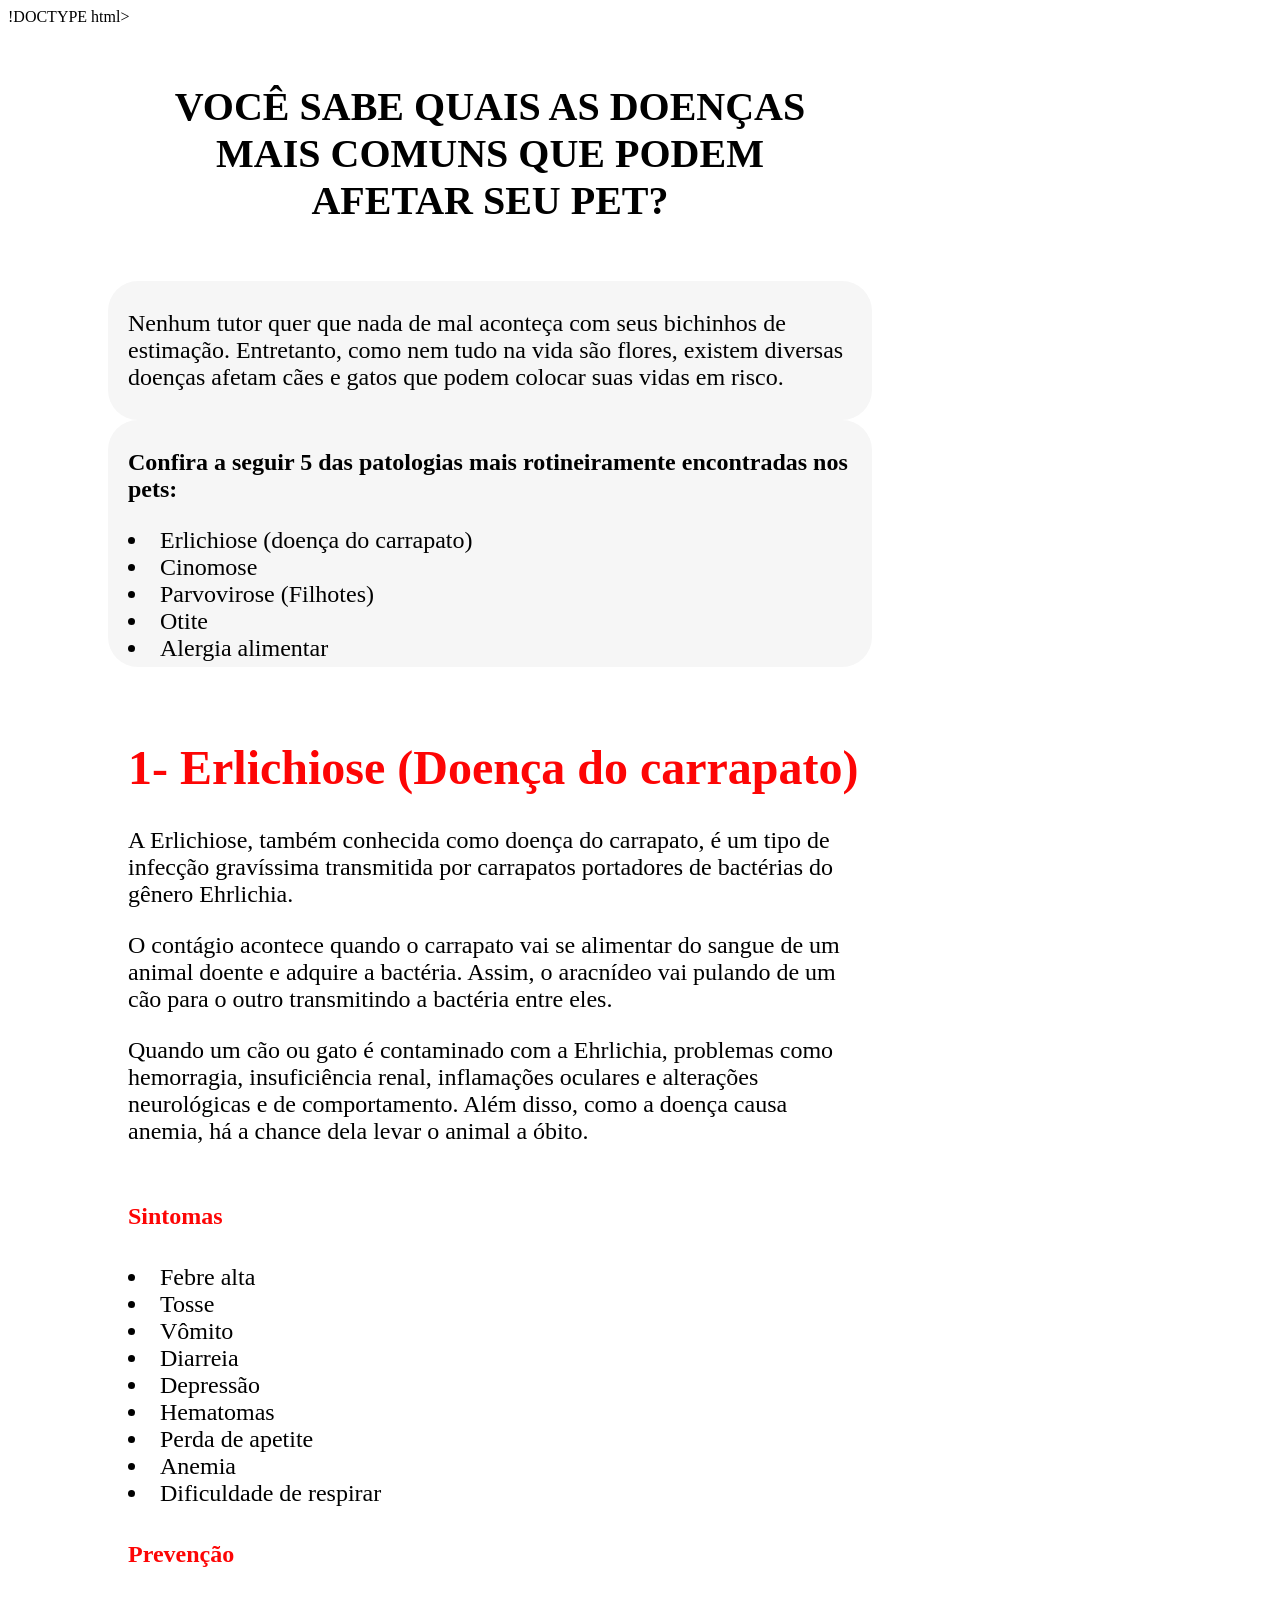
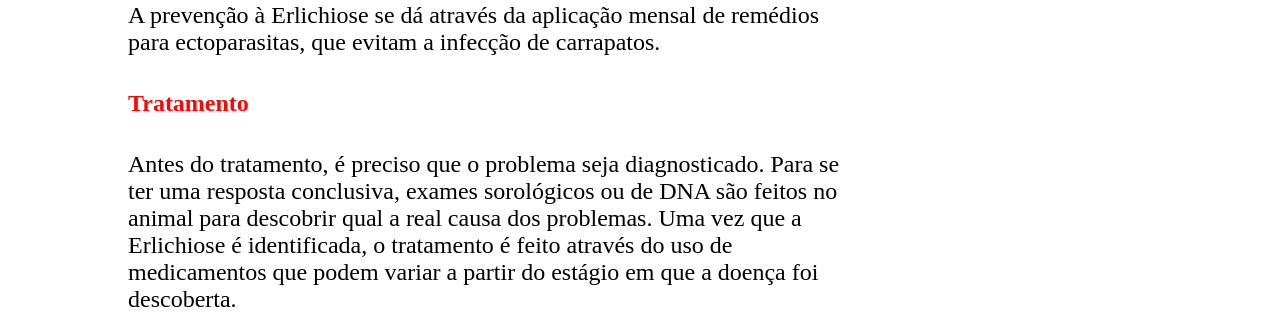
==== pet/pet.html @ eb0dab17 "Primeiro commit" ====
!DOCTYPE html>
<html lang="pt-br">
    <head>
        <meta charset="UTF-8">
        <meta http-equiv="X-UA-Compatible" content="IE=edge">
        <meta name="viewport" content="width=device-width, initial-scale=1.0">
        <title>Doenças Pet</title>
        <style>
            #subtitulo1 {
                font-family: Montserrat;
            }
            .div1 {
                font-family: Montserrat;
                font-size: 20px;
                margin-right: 400px;
                margin-left: 100px;
                border: 30px solid transparent;
            
                border-image: url("https://i.pinimg.com/736x/95/f2/b8/95f2b82eae827860d04592baaaae5c27.jpg") 150 round;
                border-radius: 30px;
                
            }
            .div2 {
                background: rgb(246, 246, 246);
                font-family: Montserrat;
                font-size: 18pt;
                padding: 5px;
                padding-left: 20px;
                padding-right: 10px;
                margin-right: 400px;
                margin-left: 100px;
                border-color: rgb(246, 246, 246) 20px;
                border-radius: 30px;
            }

            .div3 {
                background: rgb(246, 246, 246);
                font-family: Montserrat;
                font-size: 18pt;
                padding: 5px;
                padding-left: 20px;
                padding-right: 10px;
                margin-right: 400px;
                margin-left: 100px;
                border-color: rgb(246, 246, 246) 20px;
                border-radius: 30px;
            }
            .div4 {
                font-family: Montserrat;
                font-size: 18pt;
                padding: 5px;
                padding-left: 20px;
                padding-right: 10px;
                margin-right: 400px;
                margin-left: 100px;
            }
            .p1 {
                font-family: Montserrat;
                font-size: 18pt;
                padding: 5px;
                padding-left: 20px;
                padding-right: 10px;
                margin-right: 400px;
                margin-left: 100px;
            }
            .div5 {
                font-family: Montserrat;
                font-size: 18pt;
                padding: 5px;
                padding-left: 20px;
                padding-right: 10px;
                margin-right: 400px;
                margin-left: 100px;
            }

        </style>
            

            
    </head>
        
     <body>
        
        <div class="div1" align="center">
            <h1>VOCÊ SABE QUAIS AS DOENÇAS MAIS
            COMUNS QUE PODEM AFETAR SEU PET?</h1>
        </div>

        <div class="div2">
        <P>Nenhum tutor quer que nada de mal aconteça com seus bichinhos de estimação.
        Entretanto, como nem tudo na vida são flores, existem diversas doenças
        afetam cães e gatos que podem colocar suas vidas em risco.</P>
        </div>

        <div class="div3">
            <p><strong> Confira a seguir 5 das patologias mais rotineiramente encontradas nos pets:</strong></p>
            <li>Erlichiose (doença do carrapato)</li>
            <li>Cinomose</li>
            <li>Parvovirose (Filhotes)</li>
            <li>Otite</li>
            <Li>Alergia alimentar</Li>
        </div>
    <br>
    <br>
        <div class="div4">
            <h1 id="subtitulo1" style="color:rgb(253, 5, 5)">1- Erlichiose (Doença do carrapato)</h1>
            <p>A Erlichiose, também conhecida como doença do carrapato, é um tipo de infecção gravíssima transmitida por 
            carrapatos portadores de bactérias do gênero  Ehrlichia.</p>
            
            <p>O contágio acontece quando o carrapato vai se alimentar do sangue de um animal doente e adquire a bactéria. 
            Assim, o aracnídeo vai pulando de um cão para o outro transmitindo a bactéria entre eles.</p>
            
            <p>Quando um cão ou gato é contaminado com a Ehrlichia, problemas como hemorragia, insuficiência renal,
            inflamações oculares e alterações neurológicas e de comportamento. Além disso, como a doença causa anemia, 
            há a chance dela levar o animal a óbito.</p>
        </div>

        <p class="p1" style="color:rgb(253, 5, 5)"><strong>Sintomas</strong></p>

        <div class="div5">
            <li>Febre alta</li>
            <li>Tosse</li>
            <li>Vômito</li>
            <li>Diarreia</li>
            <li>Depressão</li>
            <li>Hematomas</li>
            <li>Perda de apetite</li>
            <li>Anemia</li>
            <li>Dificuldade de respirar</li>
        </div>

        <p class="p1" style="color:rgb(253, 5, 5)"><strong>Prevenção</strong></p>

        <div class="div4">
            A prevenção à Erlichiose se dá através da aplicação mensal de remédios para ectoparasitas, 
            que evitam a infecção de carrapatos.
        </div>

        <p class="p1" style="color:rgb(253, 5, 5)"><strong>Tratamento</strong></p>

        <div class="div4">
            Antes do tratamento, é preciso que o problema seja diagnosticado. 
            Para se ter uma resposta conclusiva, exames sorológicos ou de DNA são feitos no animal 
            para descobrir qual a real causa dos problemas.
            Uma vez que a Erlichiose é identificada, o tratamento é feito através do uso de medicamentos que 
            podem variar a partir do estágio em que a doença foi descoberta.
        </div>

    </body>
</html>
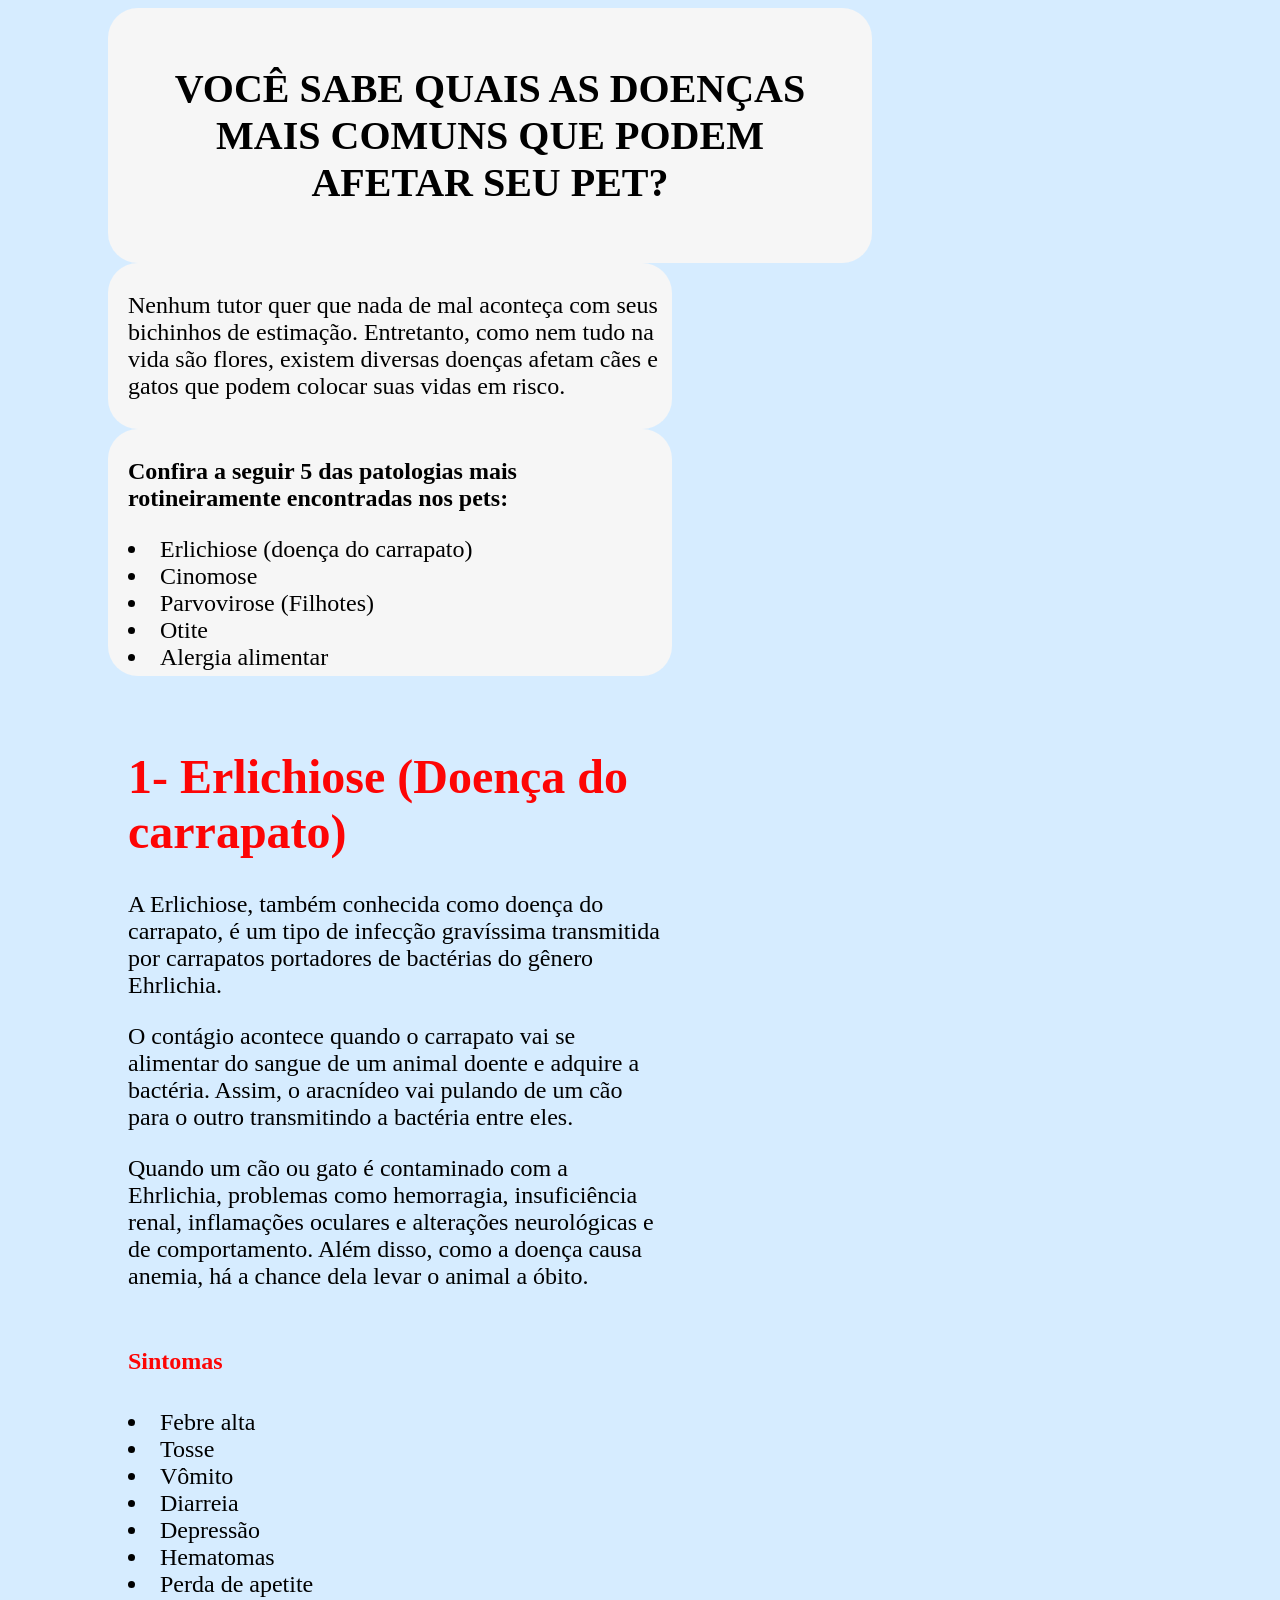
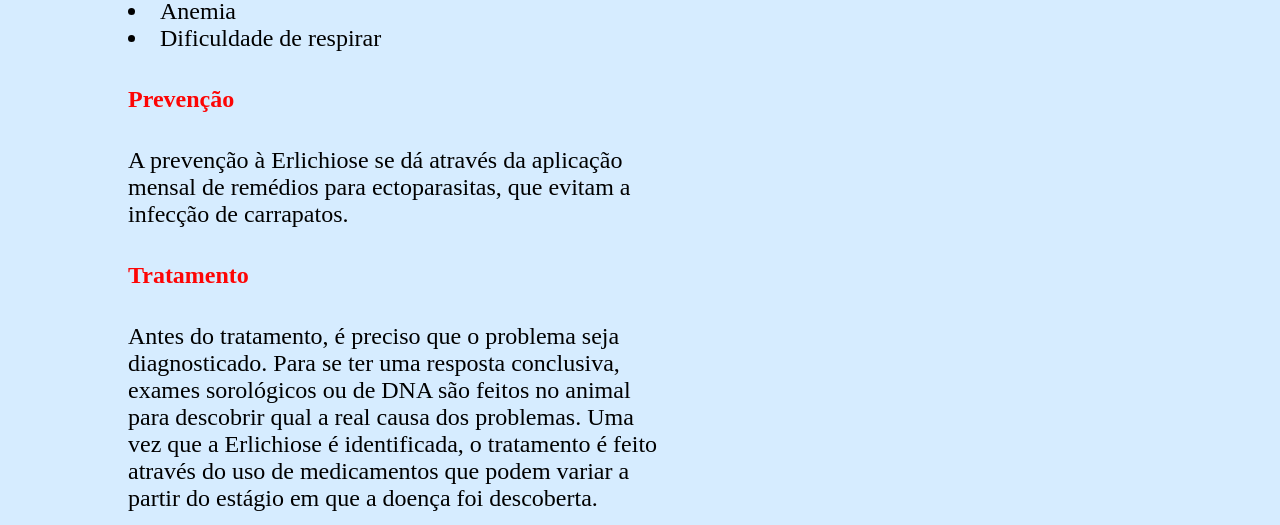
==== commit 4bc4992c: "primeiro commit" ====
--- a/pet/pet.html
+++ b/pet/pet.html
@@ -1,150 +1,82 @@
-!DOCTYPE html>
+ <!DOCTYPE html>
 <html lang="pt-br">
     <head>
         <meta charset="UTF-8">
         <meta http-equiv="X-UA-Compatible" content="IE=edge">
         <meta name="viewport" content="width=device-width, initial-scale=1.0">
         <title>Doenças Pet</title>
-        <style>
-            #subtitulo1 {
-                font-family: Montserrat;
-            }
-            .div1 {
-                font-family: Montserrat;
-                font-size: 20px;
-                margin-right: 400px;
-                margin-left: 100px;
-                border: 30px solid transparent;
+        <link rel="stylesheet" href="css.css">            
+    </head>
+           
+        <body>
+        
+            <div class="div1" align="center">
+                <h1>VOCÊ SABE QUAIS AS DOENÇAS MAIS
+                COMUNS QUE PODEM AFETAR SEU PET?</h1>
+            </div>
+
+            <div class="div2">
+                <P>Nenhum tutor quer que nada de mal aconteça com seus bichinhos de estimação.
+                Entretanto, como nem tudo na vida são flores, existem diversas doenças
+                afetam cães e gatos que podem colocar suas vidas em risco.</P>
+            </div>
+
+            <div class="div3">
+                <p><strong> Confira a seguir 5 das patologias mais rotineiramente encontradas nos pets:</strong></p>
+                <li>Erlichiose (doença do carrapato)</li>
+                <li>Cinomose</li>
+                <li>Parvovirose (Filhotes)</li>
+                <li>Otite</li>
+                <Li>Alergia alimentar</Li>
+            </div>
             
-                border-image: url("https://i.pinimg.com/736x/95/f2/b8/95f2b82eae827860d04592baaaae5c27.jpg") 150 round;
-                border-radius: 30px;
-                
-            }
-            .div2 {
-                background: rgb(246, 246, 246);
-                font-family: Montserrat;
-                font-size: 18pt;
-                padding: 5px;
-                padding-left: 20px;
-                padding-right: 10px;
-                margin-right: 400px;
-                margin-left: 100px;
-                border-color: rgb(246, 246, 246) 20px;
-                border-radius: 30px;
-            }
+            <br>
+            <br>
 
-            .div3 {
-                background: rgb(246, 246, 246);
-                font-family: Montserrat;
-                font-size: 18pt;
-                padding: 5px;
-                padding-left: 20px;
-                padding-right: 10px;
-                margin-right: 400px;
-                margin-left: 100px;
-                border-color: rgb(246, 246, 246) 20px;
-                border-radius: 30px;
-            }
-            .div4 {
-                font-family: Montserrat;
-                font-size: 18pt;
-                padding: 5px;
-                padding-left: 20px;
-                padding-right: 10px;
-                margin-right: 400px;
-                margin-left: 100px;
-            }
-            .p1 {
-                font-family: Montserrat;
-                font-size: 18pt;
-                padding: 5px;
-                padding-left: 20px;
-                padding-right: 10px;
-                margin-right: 400px;
-                margin-left: 100px;
-            }
-            .div5 {
-                font-family: Montserrat;
-                font-size: 18pt;
-                padding: 5px;
-                padding-left: 20px;
-                padding-right: 10px;
-                margin-right: 400px;
-                margin-left: 100px;
-            }
+            <div class="div4">
+                <h1 id="subtitulo1" style="color:rgb(253, 5, 5)">1- Erlichiose (Doença do carrapato)</h1>
+                <p>A Erlichiose, também conhecida como doença do carrapato, é um tipo de infecção gravíssima transmitida por 
+                carrapatos portadores de bactérias do gênero  Ehrlichia.</p>
+            
+                <p>O contágio acontece quando o carrapato vai se alimentar do sangue de um animal doente e adquire a bactéria. 
+                Assim, o aracnídeo vai pulando de um cão para o outro transmitindo a bactéria entre eles.</p>
+            
+                <p>Quando um cão ou gato é contaminado com a Ehrlichia, problemas como hemorragia, insuficiência renal,
+                inflamações oculares e alterações neurológicas e de comportamento. Além disso, como a doença causa anemia, 
+                há a chance dela levar o animal a óbito.</p>
+            </div>
 
-        </style>
-            
+            <p class="p1" style="color:rgb(253, 5, 5)"><strong>Sintomas</strong></p>
 
-            
-    </head>
-        
-     <body>
-        
-        <div class="div1" align="center">
-            <h1>VOCÊ SABE QUAIS AS DOENÇAS MAIS
-            COMUNS QUE PODEM AFETAR SEU PET?</h1>
-        </div>
+            <div class="div5">
+                <li>Febre alta</li>
+                <li>Tosse</li>
+                <li>Vômito</li>
+                <li>Diarreia</li>
+                <li>Depressão</li>
+                <li>Hematomas</li>
+                <li>Perda de apetite</li>
+                <li>Anemia</li>
+                <li>Dificuldade de respirar</li>
+            </div>
 
-        <div class="div2">
-        <P>Nenhum tutor quer que nada de mal aconteça com seus bichinhos de estimação.
-        Entretanto, como nem tudo na vida são flores, existem diversas doenças
-        afetam cães e gatos que podem colocar suas vidas em risco.</P>
-        </div>
+            <p class="p1" style="color:rgb(253, 5, 5)"><strong>Prevenção</strong></p>
 
-        <div class="div3">
-            <p><strong> Confira a seguir 5 das patologias mais rotineiramente encontradas nos pets:</strong></p>
-            <li>Erlichiose (doença do carrapato)</li>
-            <li>Cinomose</li>
-            <li>Parvovirose (Filhotes)</li>
-            <li>Otite</li>
-            <Li>Alergia alimentar</Li>
-        </div>
-    <br>
-    <br>
-        <div class="div4">
-            <h1 id="subtitulo1" style="color:rgb(253, 5, 5)">1- Erlichiose (Doença do carrapato)</h1>
-            <p>A Erlichiose, também conhecida como doença do carrapato, é um tipo de infecção gravíssima transmitida por 
-            carrapatos portadores de bactérias do gênero  Ehrlichia.</p>
-            
-            <p>O contágio acontece quando o carrapato vai se alimentar do sangue de um animal doente e adquire a bactéria. 
-            Assim, o aracnídeo vai pulando de um cão para o outro transmitindo a bactéria entre eles.</p>
-            
-            <p>Quando um cão ou gato é contaminado com a Ehrlichia, problemas como hemorragia, insuficiência renal,
-            inflamações oculares e alterações neurológicas e de comportamento. Além disso, como a doença causa anemia, 
-            há a chance dela levar o animal a óbito.</p>
-        </div>
+            <div class="div4">
+                A prevenção à Erlichiose se dá através da aplicação mensal de remédios para ectoparasitas, 
+                que evitam a infecção de carrapatos.
+            </div>
 
-        <p class="p1" style="color:rgb(253, 5, 5)"><strong>Sintomas</strong></p>
+            <p class="p1" style="color:rgb(253, 5, 5)"><strong>Tratamento</strong></p>
 
-        <div class="div5">
-            <li>Febre alta</li>
-            <li>Tosse</li>
-            <li>Vômito</li>
-            <li>Diarreia</li>
-            <li>Depressão</li>
-            <li>Hematomas</li>
-            <li>Perda de apetite</li>
-            <li>Anemia</li>
-            <li>Dificuldade de respirar</li>
-        </div>
+            <div class="div4">
+                Antes do tratamento, é preciso que o problema seja diagnosticado. 
+                Para se ter uma resposta conclusiva, exames sorológicos ou de DNA são feitos no animal 
+                para descobrir qual a real causa dos problemas.
+                Uma vez que a Erlichiose é identificada, o tratamento é feito através do uso de medicamentos que 
+                podem variar a partir do estágio em que a doença foi descoberta.
+            </div>
 
-        <p class="p1" style="color:rgb(253, 5, 5)"><strong>Prevenção</strong></p>
+        </body>
 
-        <div class="div4">
-            A prevenção à Erlichiose se dá através da aplicação mensal de remédios para ectoparasitas, 
-            que evitam a infecção de carrapatos.
-        </div>
-
-        <p class="p1" style="color:rgb(253, 5, 5)"><strong>Tratamento</strong></p>
-
-        <div class="div4">
-            Antes do tratamento, é preciso que o problema seja diagnosticado. 
-            Para se ter uma resposta conclusiva, exames sorológicos ou de DNA são feitos no animal 
-            para descobrir qual a real causa dos problemas.
-            Uma vez que a Erlichiose é identificada, o tratamento é feito através do uso de medicamentos que 
-            podem variar a partir do estágio em que a doença foi descoberta.
-        </div>
-
-    </body>
 </html>
--- a/pet/css.css
+++ b/pet/css.css
@@ -0,0 +1,70 @@
+body{ 
+    background-color: rgb(214, 236, 255);
+}
+
+#subtitulo1 {
+    font-family: Montserrat;
+}
+.div1 {
+    font-family: Montserrat;
+    font-size: 20px;
+    margin-right: 400px;
+    margin-left: 100px;
+    border: 30px solid transparent;
+    background-color:  rgb( 246,246,246);
+    border-image: url("https://i.pinimg.com/736x/95/f2/b8/95f2b82eae827860d04592baaaae5c27.jpg") 150 round;
+    border-radius: 30px;
+    
+}
+.div2 {
+    background: rgb(246, 246, 246);
+    font-family: Montserrat;
+    font-size: 18pt;
+    padding: 5px;
+    padding-left: 20px;
+    padding-right: 10px;
+    margin-right: 600px;
+    margin-left: 100px;
+    border-color: rgb(246, 246, 246) 20px;
+    border-radius: 30px;
+}
+
+.div3 {
+    background: rgb(246, 246, 246);
+    font-family: Montserrat;
+    font-size: 18pt;
+    padding: 5px;
+    padding-left: 20px;
+    padding-right: 10px;
+    margin-right: 600px;
+    margin-left: 100px;
+    border-color: rgb(246, 246, 246) 20px;
+    border-radius: 30px;
+}
+.div4 {
+    font-family: Montserrat;
+    font-size: 18pt;
+    padding: 5px;
+    padding-left: 20px;
+    padding-right: 10px;
+    margin-right: 600px;
+    margin-left: 100px;
+}
+.p1 {
+    font-family: Montserrat;
+    font-size: 18pt;
+    padding: 5px;
+    padding-left: 20px;
+    padding-right: 10px;
+    margin-right: 600px;
+    margin-left: 100px;
+}
+.div5 {
+    font-family: Montserrat;
+    font-size: 18pt;
+    padding: 5px;
+    padding-left: 20px;
+    padding-right: 10px;
+    margin-right: 600px;
+    margin-left: 100px;
+}
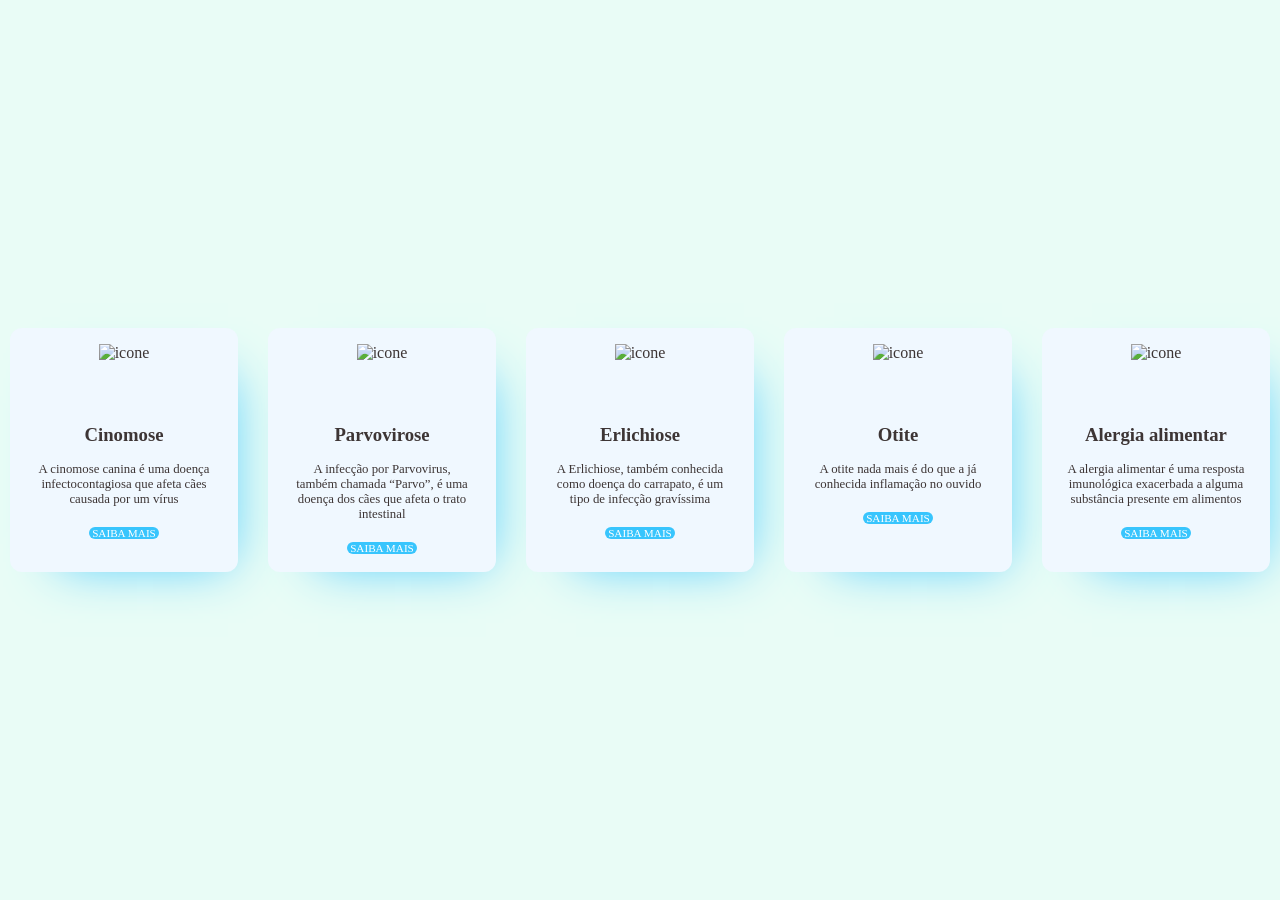
==== commit 1786a02c: "Alteração de estrutra e css adicionado" ====
--- a/pet/pet.html
+++ b/pet/pet.html
@@ -1,82 +1,63 @@
- <!DOCTYPE html>
+<!DOCTYPE html>
 <html lang="pt-br">
-    <head>
-        <meta charset="UTF-8">
-        <meta http-equiv="X-UA-Compatible" content="IE=edge">
-        <meta name="viewport" content="width=device-width, initial-scale=1.0">
-        <title>Doenças Pet</title>
-        <link rel="stylesheet" href="css.css">            
-    </head>
-           
-        <body>
-        
-            <div class="div1" align="center">
-                <h1>VOCÊ SABE QUAIS AS DOENÇAS MAIS
-                COMUNS QUE PODEM AFETAR SEU PET?</h1>
+<head>
+    <meta charset="UTF-8">
+    <meta http-equiv="X-UA-Compatible" content="IE=edge">
+    <meta name="viewport" content="width=device-width, initial-scale=1.0">
+    <title>Document</title>
+    <link rel="stylesheet" href="css.css">
+</head>
+<body>
+    <main class="cards">
+        <section class="card">
+            <div class="icon">
+                <img src="https://www.animalleague.org/wp-content/uploads/2017/03/sponsor-a-pet-ways-to-give-icon-paw-05042017-300x250.png" alt="icone">
             </div>
+            <h3>Cinomose</h3>
+            <span>A cinomose canina é uma doença infectocontagiosa que afeta cães causada por um vírus</span>
+            <a href="https://www.petz.com.br/blog/cachorros/o-que-e-cinomose/"><button>Saiba mais</button></a>
+        </section>
 
-            <div class="div2">
-                <P>Nenhum tutor quer que nada de mal aconteça com seus bichinhos de estimação.
-                Entretanto, como nem tudo na vida são flores, existem diversas doenças
-                afetam cães e gatos que podem colocar suas vidas em risco.</P>
+        <section class="card">
+            <div class="icon">
+            <img src="https://www.animalleague.org/wp-content/uploads/2017/03/sponsor-a-pet-ways-to-give-icon-paw-05042017-300x250.png" alt="icone">
+            </div>            
+            <h3>Parvovirose</h3>
+            <span>A infecção por Parvovirus, também chamada “Parvo”, é uma doença dos cães  que afeta o trato intestinal</span>
+            <a href="https://www.petz.com.br/blog/cachorros/saude-e-cuidados-cachorros/parvovirose-canina/"><button>Saiba mais</button></a>
+        </section>        
+
+        <section class="card">
+            <div class="icon">
+            <img src="https://www.animalleague.org/wp-content/uploads/2017/03/sponsor-a-pet-ways-to-give-icon-paw-05042017-300x250.png" alt="icone">   
             </div>
+            <h3>Erlichiose</h3>
+            <span>A Erlichiose, também conhecida como doença do carrapato, é um tipo de infecção gravíssima</span>
+            <a href="https://www.petz.com.br/blog/cachorros/doenca-do-carrapato/"><button>Saiba mais</button></a>
+        </section> 
 
-            <div class="div3">
-                <p><strong> Confira a seguir 5 das patologias mais rotineiramente encontradas nos pets:</strong></p>
-                <li>Erlichiose (doença do carrapato)</li>
-                <li>Cinomose</li>
-                <li>Parvovirose (Filhotes)</li>
-                <li>Otite</li>
-                <Li>Alergia alimentar</Li>
+        <section class="card">
+            <div class="icon">
+            <img src="https://www.animalleague.org/wp-content/uploads/2017/03/sponsor-a-pet-ways-to-give-icon-paw-05042017-300x250.png" alt="icone">
             </div>
-            
-            <br>
-            <br>
+            <h3>Otite</h3>
+            <span>A otite nada mais é do que a já conhecida inflamação no ouvido</span>
+            <a href="https://www.petz.com.br/blog/saude-e-cuidados/otite-canina-veja-quais-sao-as-causas-sintomas-e-tratamento/"><button>Saiba mais</button></a>
+        </section>
 
-            <div class="div4">
-                <h1 id="subtitulo1" style="color:rgb(253, 5, 5)">1- Erlichiose (Doença do carrapato)</h1>
-                <p>A Erlichiose, também conhecida como doença do carrapato, é um tipo de infecção gravíssima transmitida por 
-                carrapatos portadores de bactérias do gênero  Ehrlichia.</p>
-            
-                <p>O contágio acontece quando o carrapato vai se alimentar do sangue de um animal doente e adquire a bactéria. 
-                Assim, o aracnídeo vai pulando de um cão para o outro transmitindo a bactéria entre eles.</p>
-            
-                <p>Quando um cão ou gato é contaminado com a Ehrlichia, problemas como hemorragia, insuficiência renal,
-                inflamações oculares e alterações neurológicas e de comportamento. Além disso, como a doença causa anemia, 
-                há a chance dela levar o animal a óbito.</p>
+        <section class="card">
+            <div class="icon">
+            <img src="https://www.animalleague.org/wp-content/uploads/2017/03/sponsor-a-pet-ways-to-give-icon-paw-05042017-300x250.png" alt="icone">
             </div>
+            <h3>Alergia alimentar</h3>
+            <span>A alergia alimentar é uma resposta imunológica exacerbada a alguma substância presente em alimentos</span>
+            <a href="https://www.petz.com.br/blog/saude-e-cuidados/alergia-alimentar-em-gatos/"><button>Saiba mais</button></a>
+        </section>
 
-            <p class="p1" style="color:rgb(253, 5, 5)"><strong>Sintomas</strong></p>
+    </main>
+  
 
-            <div class="div5">
-                <li>Febre alta</li>
-                <li>Tosse</li>
-                <li>Vômito</li>
-                <li>Diarreia</li>
-                <li>Depressão</li>
-                <li>Hematomas</li>
-                <li>Perda de apetite</li>
-                <li>Anemia</li>
-                <li>Dificuldade de respirar</li>
-            </div>
+</body>
 
-            <p class="p1" style="color:rgb(253, 5, 5)"><strong>Prevenção</strong></p>
-
-            <div class="div4">
-                A prevenção à Erlichiose se dá através da aplicação mensal de remédios para ectoparasitas, 
-                que evitam a infecção de carrapatos.
-            </div>
-
-            <p class="p1" style="color:rgb(253, 5, 5)"><strong>Tratamento</strong></p>
-
-            <div class="div4">
-                Antes do tratamento, é preciso que o problema seja diagnosticado. 
-                Para se ter uma resposta conclusiva, exames sorológicos ou de DNA são feitos no animal 
-                para descobrir qual a real causa dos problemas.
-                Uma vez que a Erlichiose é identificada, o tratamento é feito através do uso de medicamentos que 
-                podem variar a partir do estágio em que a doença foi descoberta.
-            </div>
-
-        </body>
 
 </html>
--- a/pet/css.css
+++ b/pet/css.css
@@ -1,70 +1,74 @@
-body{ 
-    background-color: rgb(214, 236, 255);
+* {
+    margin: 0;
+    padding: 0;
+    box-sizing: border-box;
+    font-family: tahoma;
 }
 
-#subtitulo1 {
-    font-family: Montserrat;
-}
-.div1 {
-    font-family: Montserrat;
-    font-size: 20px;
-    margin-right: 400px;
-    margin-left: 100px;
-    border: 30px solid transparent;
-    background-color:  rgb( 246,246,246);
-    border-image: url("https://i.pinimg.com/736x/95/f2/b8/95f2b82eae827860d04592baaaae5c27.jpg") 150 round;
-    border-radius: 30px;
-    
-}
-.div2 {
-    background: rgb(246, 246, 246);
-    font-family: Montserrat;
-    font-size: 18pt;
-    padding: 5px;
-    padding-left: 20px;
-    padding-right: 10px;
-    margin-right: 600px;
-    margin-left: 100px;
-    border-color: rgb(246, 246, 246) 20px;
-    border-radius: 30px;
+body {
+    background-color: rgb(233, 252, 246);
+    height: 100vh;
+    width: 100%;
+
+    display: flex;
+    justify-content: center;
+    align-items: center;
+
+    color: #3d3535;
 }
 
-.div3 {
-    background: rgb(246, 246, 246);
-    font-family: Montserrat;
-    font-size: 18pt;
-    padding: 5px;
-    padding-left: 20px;
-    padding-right: 10px;
-    margin-right: 600px;
-    margin-left: 100px;
-    border-color: rgb(246, 246, 246) 20px;
-    border-radius: 30px;
+main.cards section.card {
+    display: flex;
+    flex-direction: column;
+    align-items: center;
+    text-align: center;
+    background-color: aliceblue;
+    padding: 1rem 1.5rem;
+    border-radius: 12px;
+    max-height: 256px;
+    margin-left: 30px;
+    box-shadow: 20px 20px 50px -30px rgb(56, 197, 253);
 }
-.div4 {
-    font-family: Montserrat;
-    font-size: 18pt;
-    padding: 5px;
-    padding-left: 20px;
-    padding-right: 10px;
-    margin-right: 600px;
-    margin-left: 100px;
+
+main.cards{
+    display: flex;
+    padding: 10px;
+
 }
-.p1 {
-    font-family: Montserrat;
-    font-size: 18pt;
-    padding: 5px;
-    padding-left: 20px;
-    padding-right: 10px;
-    margin-right: 600px;
-    margin-left: 100px;
+
+main.cards section.card:first-child {
+    margin-left: 0px;
 }
-.div5 {
-    font-family: Montserrat;
-    font-size: 18pt;
-    padding: 5px;
-    padding-left: 20px;
-    padding-right: 10px;
-    margin-right: 600px;
-    margin-left: 100px;
-}+
+main.cards section.card h3 {
+    margin: 16px 0;
+}
+
+main.cards section.card span {
+    margin-bottom: 16px;
+    font-weight: 100;
+    max-width: 240px;
+    font-size: 80%;
+}
+
+main.cards section.card .icon {
+    width: 64px;
+    height: 64px;
+}
+
+main.cards section.card img {
+    width: 100%;
+}
+
+main.cards section.card button {
+    width: 70px;
+    padding: 0,5rem 1rem;
+    text-transform: uppercase;
+    border-radius: 10px;
+    border: 0px;
+    cursor: pointer;
+    font-size: 70%;
+    font-weight: 500;
+    color: white;
+    background-color: rgb(56, 197, 253);    
+}
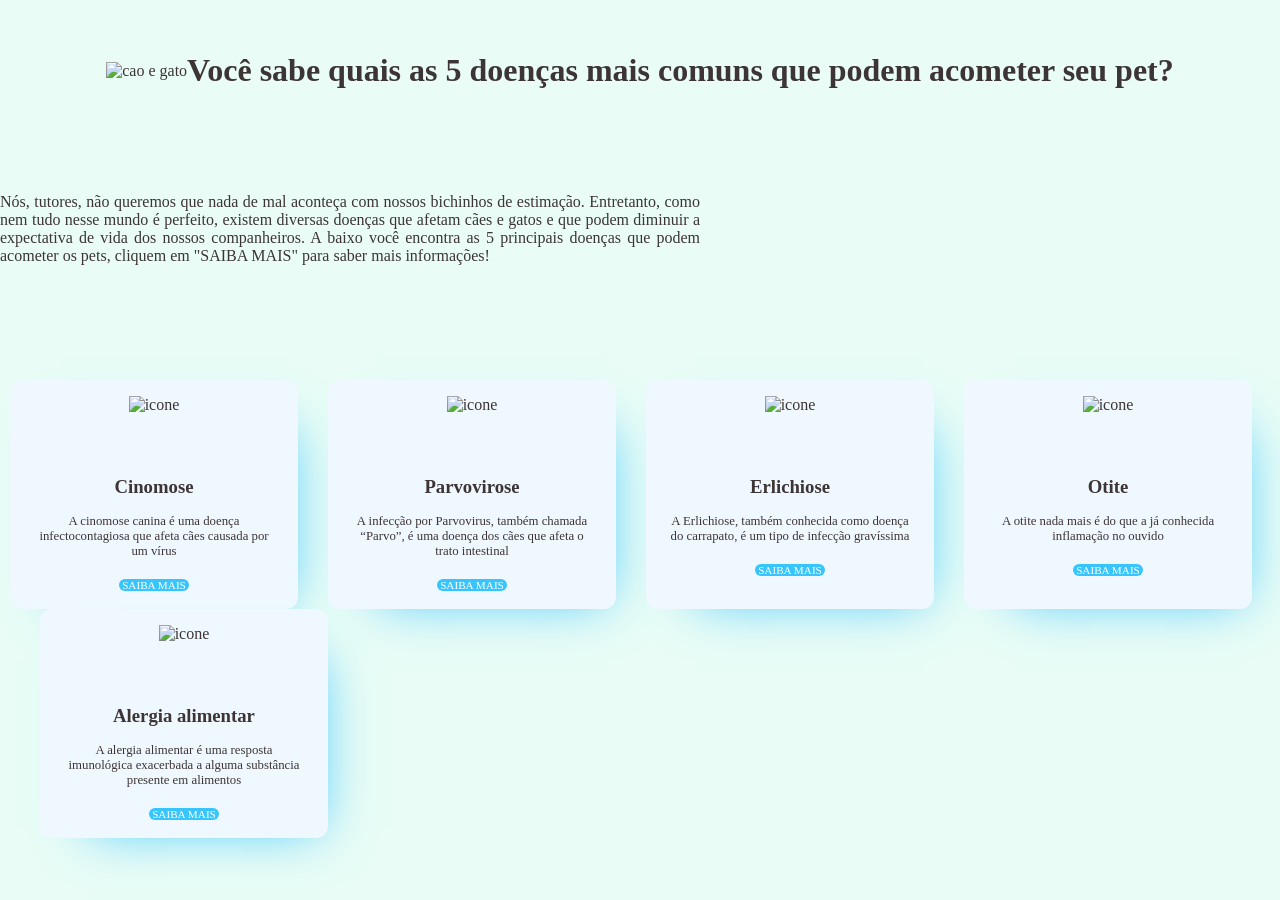
==== commit 2df43ee5: "imagem adicionada, botão corrigido" ====
--- a/pet/pet.html
+++ b/pet/pet.html
@@ -4,10 +4,26 @@
     <meta charset="UTF-8">
     <meta http-equiv="X-UA-Compatible" content="IE=edge">
     <meta name="viewport" content="width=device-width, initial-scale=1.0">
-    <title>Document</title>
+    <title>Cards informativos pet</title>
     <link rel="stylesheet" href="css.css">
 </head>
 <body>
+        <div class="imagem">
+            <img src="https://www.daxia.com.br/ptbr/wp-content/uploads/2021/05/iStock-1271494334-750x325.jpg" alt="cao e gato">
+        </div>
+
+        <div class="titulo">
+        <h1>Você sabe quais as 5 doenças mais comuns que podem acometer seu pet?</h1>
+        </div>
+
+        <div class="paragrafo">
+            <p>Nós, tutores, não queremos que nada de mal aconteça com nossos bichinhos de estimação. 
+                Entretanto, como nem tudo nesse mundo é perfeito, existem diversas doenças que afetam cães 
+                e gatos e que podem diminuir a expectativa de vida dos nossos companheiros. A baixo você encontra
+                as 5 principais doenças que podem acometer os pets, cliquem em "SAIBA MAIS" para saber mais informações!
+            </p>
+        </div>
+
     <main class="cards">
         <section class="card">
             <div class="icon">
--- a/pet/css.css
+++ b/pet/css.css
@@ -4,6 +4,27 @@
     box-sizing: border-box;
     font-family: tahoma;
 }
+
+body.imagem {
+align-items: center;
+
+
+}
+
+.paragrafo {
+    font-size: 100%;
+    max-width: 800px;
+    text-align: justify;
+    margin-right: 580px;
+    color: #3d3535;
+    
+}
+
+
+body.titulo{
+font-family: 'Franklin Gothic Medium', 'Arial Narrow', Arial, sans-serif;
+}
+
 
 body {
     background-color: rgb(233, 252, 246);
@@ -13,6 +34,7 @@
     display: flex;
     justify-content: center;
     align-items: center;
+    flex-wrap: wrap;
 
     color: #3d3535;
 }
@@ -28,11 +50,15 @@
     max-height: 256px;
     margin-left: 30px;
     box-shadow: 20px 20px 50px -30px rgb(56, 197, 253);
+    flex-wrap: wrap;
+
 }
 
 main.cards{
     display: flex;
     padding: 10px;
+    flex-wrap: wrap;
+
 
 }
 
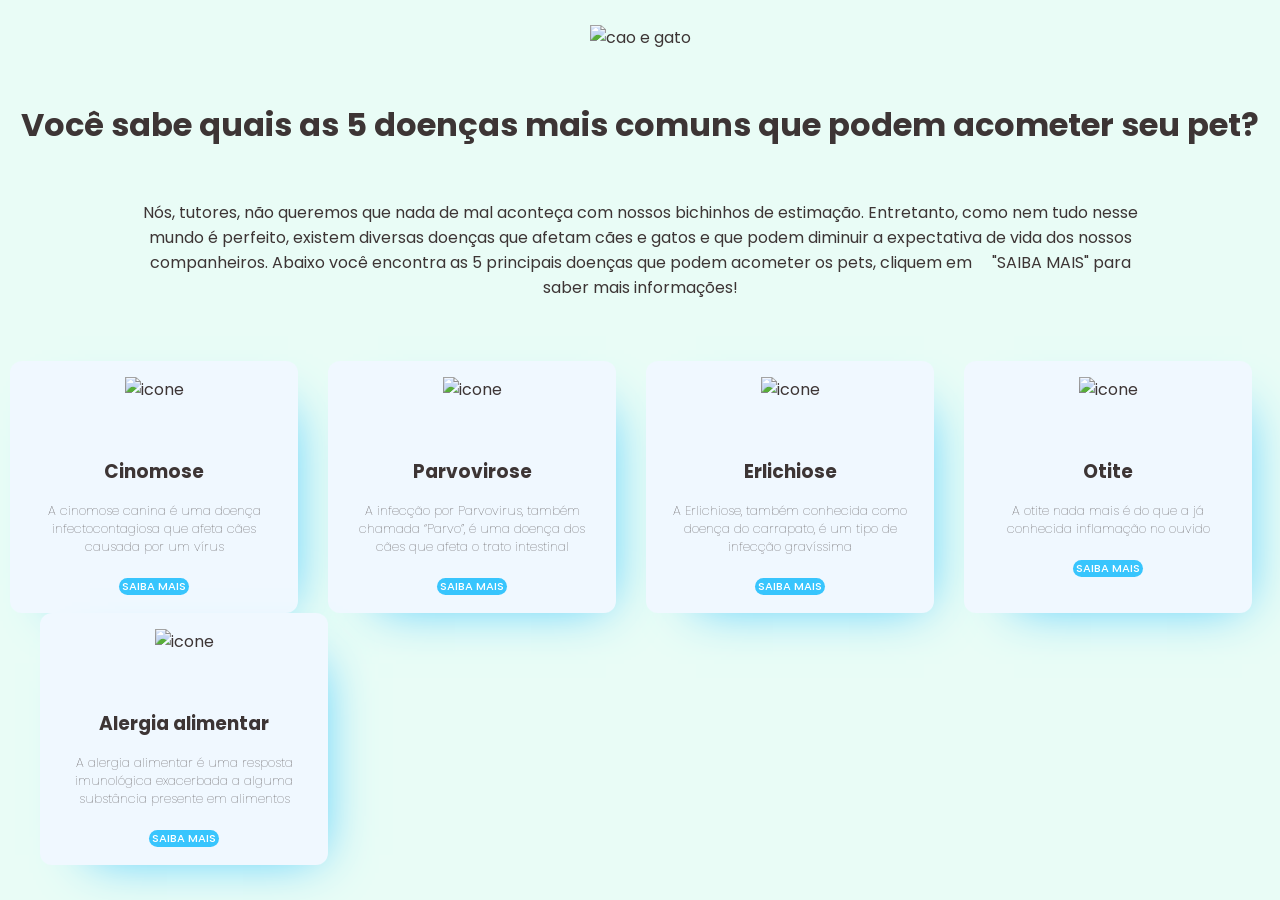
==== commit 4dee4ba9: "Alteração de fonte" ====
--- a/pet/pet.html
+++ b/pet/pet.html
@@ -6,6 +6,9 @@
     <meta name="viewport" content="width=device-width, initial-scale=1.0">
     <title>Cards informativos pet</title>
     <link rel="stylesheet" href="css.css">
+    <link rel="preconnect" href="https://fonts.googleapis.com">
+    <link rel="preconnect" href="https://fonts.gstatic.com" crossorigin>
+    <link href="https://fonts.googleapis.com/css2?family=Poppins:wght@300;400;500;600&display=swap" rel="stylesheet">
 </head>
 <body>
         <div class="imagem">
@@ -19,8 +22,8 @@
         <div class="paragrafo">
             <p>Nós, tutores, não queremos que nada de mal aconteça com nossos bichinhos de estimação. 
                 Entretanto, como nem tudo nesse mundo é perfeito, existem diversas doenças que afetam cães 
-                e gatos e que podem diminuir a expectativa de vida dos nossos companheiros. A baixo você encontra
-                as 5 principais doenças que podem acometer os pets, cliquem em "SAIBA MAIS" para saber mais informações!
+                e gatos e que podem diminuir a expectativa de vida dos nossos companheiros. Abaixo você encontra
+                as 5 principais doenças que podem acometer os pets, cliquem em     "SAIBA MAIS" para saber mais informações!
             </p>
         </div>
 
--- a/pet/css.css
+++ b/pet/css.css
@@ -2,7 +2,7 @@
     margin: 0;
     padding: 0;
     box-sizing: border-box;
-    font-family: tahoma;
+    font-family: Poppins, sans-serif;
 }
 
 body.imagem {
@@ -13,10 +13,10 @@
 
 .paragrafo {
     font-size: 100%;
-    max-width: 800px;
+    max-width: 1000px;
     text-align: justify;
-    margin-right: 580px;
     color: #3d3535;
+    text-align: center;
     
 }
 
